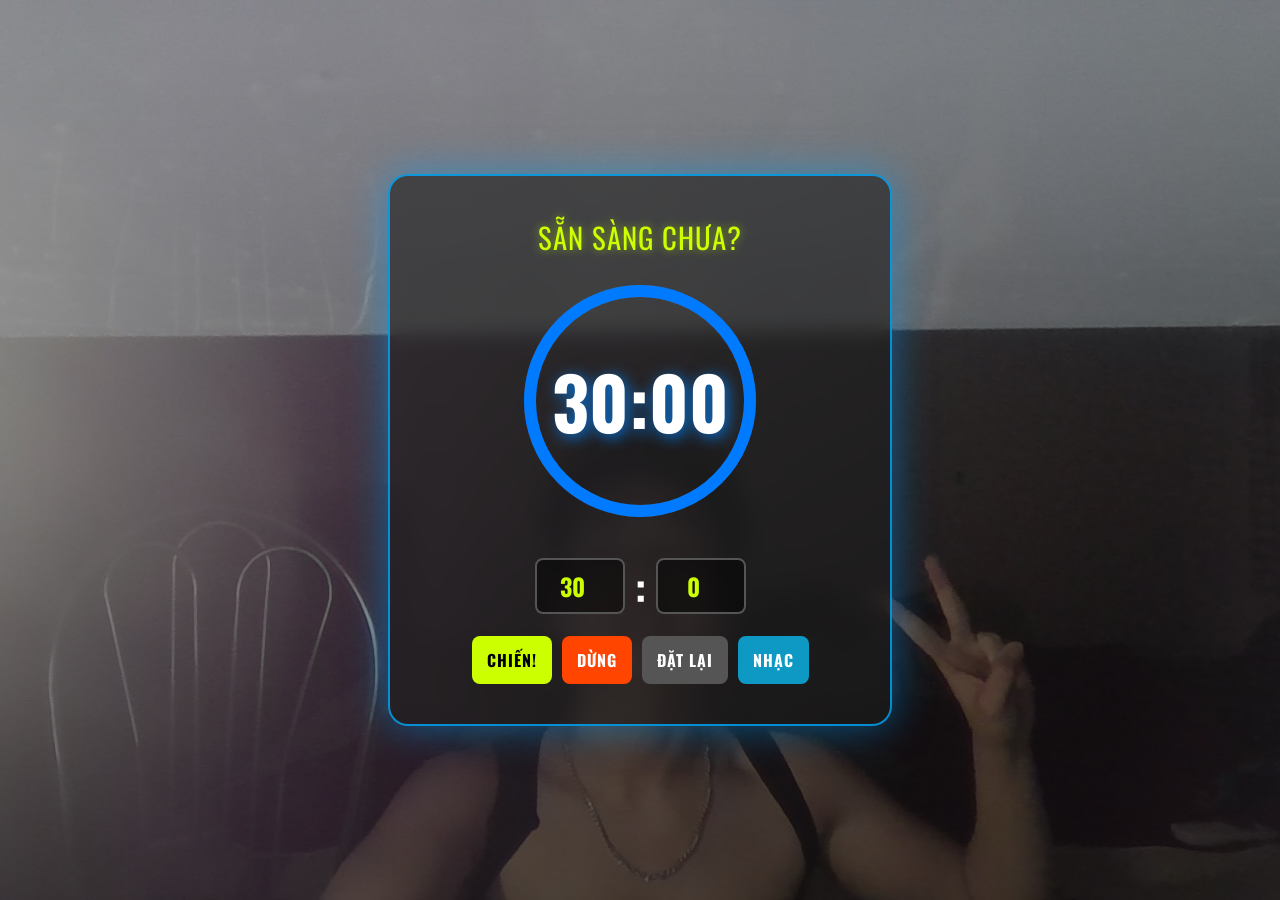
==== index.html @ b2f2163f "Add files via upload" ====
<!DOCTYPE html>
<html lang="vi">
<head>
    <meta charset="UTF-8">
    <meta name="viewport" content="width=device-width, initial-scale=1.0">
    <title>Đếm ngược</title>
    
    <link rel="preconnect" href="https://fonts.googleapis.com">
    <link rel="preconnect" href="https://fonts.gstatic.com" crossorigin>
    <link href="https://fonts.googleapis.com/css2?family=Oswald:wght@500;700&display=swap" rel="stylesheet">
    
    <link rel="stylesheet" href="style.css">
</head>
<body>

    <audio id="alarm-sound" src="./sounds/oge.mp3" preload="auto"></audio>

    <div class="timer-container">
        <div id="motivation-text">SẴN SÀNG CHƯA?</div>
        
        <div class="circle-wrap">
            <svg class="progress-ring" viewBox="0 0 250 250">
                <circle cx="125" cy="125" r="110" fill="transparent" stroke="rgba(255, 255, 255, 0.1)" stroke-width="12"></circle>
                <circle id="progress-circle" cx="125" cy="125" r="110" fill="transparent" stroke="#007bff" stroke-width="12" stroke-linecap="round"></circle>
            </svg>
            <div class="time-display" id="display">30:00</div>
        </div>

        <div class="inputs">
            <input type="number" id="input-minutes" min="0" placeholder="Phút" value="30">
            <span>:</span>
            <input type="number" id="input-seconds" min="0" max="59" placeholder="Giây" value="0">
        </div>

        <div class="controls">
            <button class="btn-start" id="btn-start">Chiến!</button>
            <button class="btn-pause" id="btn-pause">Dừng</button>
            <button class="btn-reset" id="btn-reset">Đặt Lại</button>
            <button class="btn-sound" id="btn-sound">Nhạc</button>
        </div>
    </div>

    <script src="script.js"></script>
</body>
</html>
---- style.css ----
/* Cài đặt chung & Hình nền */
body {
    background-image: linear-gradient(rgba(0, 0, 0, 0.262), rgba(0, 0, 0, 0.574)), url('./imgs/chat.jpg');
    background-size: cover;
    background-position: center;
    color: #ffffff;
    font-family: 'Oswald', sans-serif; /* Đã sửa lỗi phông */
    display: flex;
    justify-content: center;
    align-items: center;
    height: 100vh;
    margin: 0;
    text-transform: uppercase;
}

/* Khung kính mờ (Glassmorphism) */
.timer-container {
    background: rgba(30, 30, 30, 0.6);
    backdrop-filter: blur(10px);
    padding: 40px 50px;
    border-radius: 20px;
    box-shadow: 0 0 40px rgba(0, 157, 255, 0.5);
    text-align: center;
    border: 2px solid rgba(0, 170, 255, 0.8);
    width: 400px;
}

/* Câu khẩu hiệu */
#motivation-text {
    color: #ccff00;
    font-size: 1.8rem;
    margin-bottom: 20px;
    letter-spacing: 1px;
    text-shadow: 0 0 10px rgba(204, 255, 0, 0.5);
    height: 40px;
}

/* Vòng tròn đếm ngược */
.circle-wrap {
    position: relative;
    width: 250px;
    height: 250px;
    margin: 0 auto 30px auto;
}

.progress-ring {
    width: 100%;
    height: 100%;
}

.progress-ring__circle, #progress-circle {
    transition: stroke-dashoffset 1s linear;
    transform: rotate(-90deg);
    transform-origin: 50% 50%;
}

/* Chữ số đếm ngược */
.time-display {
    position: absolute;
    top: 50%;
    left: 50%;
    transform: translate(-50%, -50%);
    font-size: 4.5rem;
    font-weight: 700;
    text-shadow: 3px 3px 15px rgba(0, 132, 255, 0.8);
    color: #fff;
    line-height: 1;
}

/* Khu vực nhập thời gian */
.inputs {
    margin-bottom: 20px;
    display: flex;
    justify-content: center;
    align-items: center;
    gap: 10px;
}

.inputs span {
    font-size: 2.5rem;
    font-weight: 700;
}

input[type="number"] {
    width: 70px;
    font-size: 1.5rem;
    padding: 8px;
    background: rgba(0, 0, 0, 0.5);
    color: #ccff00;
    border: 2px solid #555;
    border-radius: 8px;
    text-align: center;
    font-family: 'Oswald', sans-serif;
    font-weight: 700;
}

input[type="number"]:focus {
    outline: none;
    border-color: #007bff;
    box-shadow: 0 0 15px rgba(0, 128, 255, 0.6);
}

.controls button {
    font-family: 'Oswald', sans-serif;
    font-weight: 700;
    font-size: 1rem; /* Giảm nhẹ size chữ xuống 1 xíu */
    padding: 12px 15px; /* Ép lại viền nút cho thon gọn hơn */
    margin: 0; /* Xóa margin cũ để tránh xô lệch */
    border: none;
    border-radius: 8px;
    cursor: pointer;
    text-transform: uppercase;
    transition: all 0.2s ease;
    letter-spacing: 1px;
    white-space: nowrap; /* Ngăn chữ bên trong nút bị rớt dòng */
}

.controls {
    display: flex; /* Kích hoạt Flexbox */
    justify-content: center; /* Căn giữa toàn bộ các nút */
    align-items: center; /* Đảm bảo các nút cao bằng nhau */
    flex-wrap: nowrap; /* Ép tất cả nằm trên 1 dòng, không cho rớt dòng */
    gap: 10px; /* Tạo khoảng cách đều nhau 10px giữa các nút */
    margin-top: 20px;
}



.btn-start { background-color: #ccff00; color: #000; }
.btn-start:hover { background-color: #aacc00; transform: scale(1.05); }

.btn-pause { background-color: #ff4500; color: #fff; }
.btn-pause:hover { background-color: #cc3700; transform: scale(1.05); }

.btn-reset { background-color: #555; color: #fff; }
.btn-reset:hover { background-color: #777; transform: scale(1.05); }

.btn-sound { background-color: #0e99c4; color: #fff; }
.btn-sound:hover { background-color: #0071d4; transform: scale(1.05); }
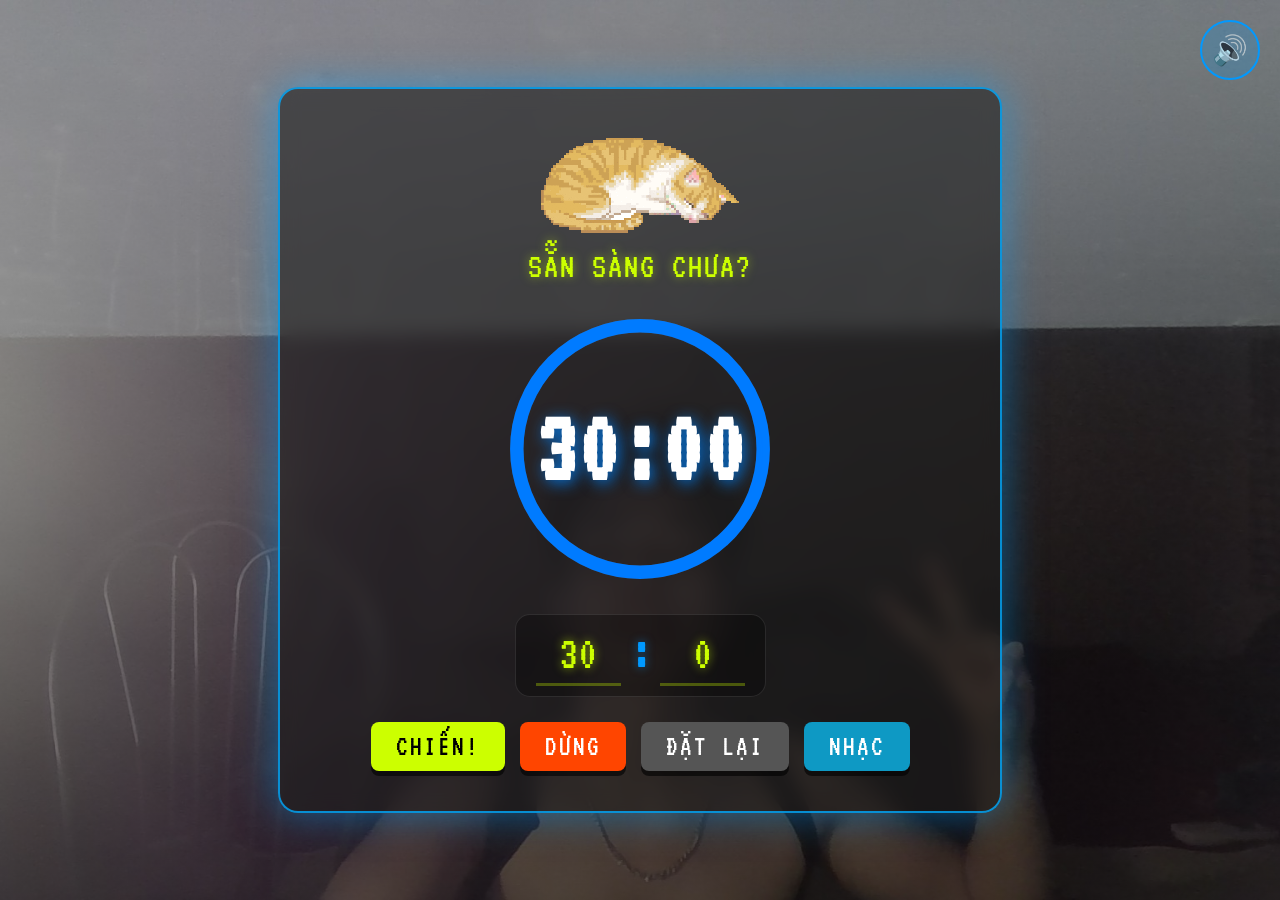
==== commit 52f756c3: "Add files via upload" ====
--- a/index.html
+++ b/index.html
@@ -13,9 +13,23 @@
 </head>
 <body>
 
+    <!-- <div class="weather-overlay">
+        <img src="https://i.gifer.com/5GpD.gif" alt="Hiệu ứng thời tiết">
+    </div> -->
+
     <audio id="alarm-sound" src="./sounds/oge.mp3" preload="auto"></audio>
+    <audio id="tick-sound" src="./sounds/tick.mp3" preload="auto"></audio>
+    <audio id="hover-sound" src="./sounds/hover.mp3" preload="auto"></audio>
+    <audio id="click-sound" src="./sounds/click.mp3" preload="auto"></audio>
 
-    <div class="timer-container">
+    <button id="toggle-tick" class="sound-control-btn" title="Bật/Tắt tiếng tích tắc">🔊</button>
+
+    <div class="timer-container" id="timer-box">
+        
+        <div class="sprite-container">
+            <img id="pixel-char" src="./imgs/cat.gif" alt="Pixel Character">
+        </div>
+
         <div id="motivation-text">SẴN SÀNG CHƯA?</div>
         
         <div class="circle-wrap">
--- a/style.css
+++ b/style.css
@@ -1,10 +1,12 @@
+@import url('https://fonts.googleapis.com/css2?family=VT323&display=swap');
+
 /* Cài đặt chung & Hình nền */
 body {
     background-image: linear-gradient(rgba(0, 0, 0, 0.262), rgba(0, 0, 0, 0.574)), url('./imgs/chat.jpg');
     background-size: cover;
     background-position: center;
     color: #ffffff;
-    font-family: 'Oswald', sans-serif; /* Đã sửa lỗi phông */
+    font-family: 'VT323', monospace; 
     display: flex;
     justify-content: center;
     align-items: center;
@@ -13,24 +15,111 @@
     text-transform: uppercase;
 }
 
-/* Khung kính mờ (Glassmorphism) */
+.weather-overlay {
+    position: fixed; 
+    top: 0;
+    left: 0;
+    width: 100vw; 
+    height: 100vh; 
+    z-index: 100; 
+    pointer-events: none; 
+    overflow: hidden; 
+}
+
+.weather-overlay img {
+    width: 100%;
+    height: 100%;
+    object-fit: cover; 
+    opacity: 0.35; 
+}
+
+/* Nút bật/tắt âm thanh ở góc */
+.sound-control-btn {
+    position: fixed;
+    top: 20px;
+    right: 20px;
+    background: rgba(0, 153, 255, 0.2);
+    border: 2px solid #0099ff;
+    color: white;
+    width: 60px; 
+    height: 60px;
+    border-radius: 50%;
+    cursor: pointer;
+    z-index: 1000;
+    font-size: 1.8rem;
+    display: flex;
+    justify-content: center;
+    align-items: center;
+    transition: all 0.3s ease;
+}
+
+.sound-control-btn:hover {
+    background: #0099ff;
+    transform: scale(1.1);
+}
+
+.sound-control-btn.muted {
+    filter: grayscale(1);
+    opacity: 0.5;
+    border-color: #555;
+}
+
+/* Khung kính mờ */
 .timer-container {
+    position: relative;
+    z-index: 200; 
     background: rgba(30, 30, 30, 0.6);
     backdrop-filter: blur(10px);
-    padding: 40px 50px;
+    padding: 40px 60px; 
     border-radius: 20px;
     box-shadow: 0 0 40px rgba(0, 157, 255, 0.5);
     text-align: center;
     border: 2px solid rgba(0, 170, 255, 0.8);
-    width: 400px;
+    width: 600px; /* Thu lại một chút xíu cho vuông vắn */
+    transition: box-shadow 0.3s, border-color 0.3s;
+}
+
+/* HIỆU ỨNG RUNG CHẤN */
+@keyframes shake {
+    0% { transform: translate(1px, 1px) rotate(0deg); }
+    10% { transform: translate(-2px, -2px) rotate(-1deg); }
+    20% { transform: translate(-3px, 0px) rotate(1deg); }
+    30% { transform: translate(3px, 2px) rotate(0deg); }
+    40% { transform: translate(1px, -1px) rotate(1deg); }
+    50% { transform: translate(-1px, 2px) rotate(-1deg); }
+    60% { transform: translate(-3px, 1px) rotate(0deg); }
+    70% { transform: translate(3px, 1px) rotate(-1deg); }
+    80% { transform: translate(-1px, -1px) rotate(1deg); }
+    90% { transform: translate(1px, 2px) rotate(0deg); }
+    100% { transform: translate(1px, -2px) rotate(-1deg); }
+}
+
+.shaking {
+    animation: shake 0.4s infinite;
+    box-shadow: 0 0 60px rgba(255, 0, 0, 0.8) !important;
+    border-color: red !important;
+}
+
+/* Nhân vật Pixel Art */
+.sprite-container {
+    margin-bottom: 10px;
+    height: 110px; 
+    display: flex;
+    justify-content: center;
+    align-items: center;
+}
+
+#pixel-char {
+    height: 100%;
+    image-rendering: pixelated; 
 }
 
 /* Câu khẩu hiệu */
 #motivation-text {
     color: #ccff00;
-    font-size: 1.8rem;
+    font-size: 2.2rem; 
     margin-bottom: 20px;
-    letter-spacing: 1px;
+    letter-spacing: 2px;
     text-shadow: 0 0 10px rgba(204, 255, 0, 0.5);
     height: 40px;
 }
@@ -38,15 +127,12 @@
 /* Vòng tròn đếm ngược */
 .circle-wrap {
     position: relative;
-    width: 250px;
-    height: 250px;
-    margin: 0 auto 30px auto;
-}
-
-.progress-ring {
-    width: 100%;
-    height: 100%;
-}
+    width: 280px; /* Thu gọn lại để không bị quá cao */
+    height: 280px;
+    margin: 0 auto 25px auto;
+}
+
+.progress-ring { width: 100%; height: 100%; }
 
 .progress-ring__circle, #progress-circle {
     transition: stroke-dashoffset 1s linear;
@@ -54,76 +140,101 @@
     transform-origin: 50% 50%;
 }
 
-/* Chữ số đếm ngược */
 .time-display {
     position: absolute;
     top: 50%;
     left: 50%;
     transform: translate(-50%, -50%);
-    font-size: 4.5rem;
+    font-size: 6.5rem; /* Cân đối lại với vòng tròn */
     font-weight: 700;
     text-shadow: 3px 3px 15px rgba(0, 132, 255, 0.8);
     color: #fff;
     line-height: 1;
 }
 
-/* Khu vực nhập thời gian */
+/* KHU VỰC NHẬP THỜI GIAN ĐÃ ĐƯỢC THIẾT KẾ LẠI */
 .inputs {
-    margin-bottom: 20px;
+    margin: 0 auto 25px auto;
     display: flex;
     justify-content: center;
     align-items: center;
     gap: 10px;
-}
-
-.inputs span {
-    font-size: 2.5rem;
-    font-weight: 700;
+    /* Gom cụm input vào một khay tối mờ cho gọn gàng */
+    background: rgba(0, 0, 0, 0.3);
+    padding: 10px 20px;
+    border-radius: 15px;
+    width: fit-content;
+    border: 1px solid rgba(255, 255, 255, 0.1);
+}
+
+.inputs span { 
+    font-size: 3rem; 
+    font-weight: 700; 
+    color: #0099ff;
+    text-shadow: 0 0 10px rgba(0, 153, 255, 0.5);
+    padding-bottom: 5px; /* Cân chỉnh dấu : ngang hàng với số */
 }
 
 input[type="number"] {
-    width: 70px;
-    font-size: 1.5rem;
-    padding: 8px;
-    background: rgba(0, 0, 0, 0.5);
+    width: 75px; 
+    font-size: 3rem; 
+    padding: 5px;
+    background: transparent; /* Xóa nền ô nhập */
     color: #ccff00;
-    border: 2px solid #555;
-    border-radius: 8px;
+    border: none;
+    border-bottom: 3px solid rgba(204, 255, 0, 0.3); /* Chỉ để lại vạch dưới kiểu terminal */
+    border-radius: 0;
     text-align: center;
-    font-family: 'Oswald', sans-serif;
-    font-weight: 700;
+    font-family: 'VT323', monospace; 
+    text-shadow: 0 0 10px rgba(204, 255, 0, 0.6);
+    transition: all 0.3s;
 }
 
 input[type="number"]:focus {
     outline: none;
-    border-color: #007bff;
-    box-shadow: 0 0 15px rgba(0, 128, 255, 0.6);
+    border-bottom: 3px solid #ccff00; /* Vạch sáng lên khi click vào */
+    background: rgba(204, 255, 0, 0.05); /* Sáng mờ mờ ở nền */
+}
+
+/* Ẩn hoàn toàn nút mũi tên tăng giảm mặc định của trình duyệt */
+input[type="number"]::-webkit-inner-spin-button,
+input[type="number"]::-webkit-outer-spin-button {
+    -webkit-appearance: none;
+    margin: 0;
+}
+input[type="number"] {
+    -moz-appearance: textfield; 
+}
+
+/* NÚT BẤM ĐIỀU KHIỂN PHONG CÁCH RETRO */
+.controls {
+    display: flex;
+    justify-content: center;
+    align-items: center;
+    gap: 15px; 
+    margin-top: 10px;
 }
 
 .controls button {
-    font-family: 'Oswald', sans-serif;
-    font-weight: 700;
-    font-size: 1rem; /* Giảm nhẹ size chữ xuống 1 xíu */
-    padding: 12px 15px; /* Ép lại viền nút cho thon gọn hơn */
-    margin: 0; /* Xóa margin cũ để tránh xô lệch */
+    font-family: 'VT323', monospace; 
+    font-size: 1.8rem; 
+    padding: 10px 25px; 
+    margin: 0;
     border: none;
     border-radius: 8px;
     cursor: pointer;
     text-transform: uppercase;
-    transition: all 0.2s ease;
-    letter-spacing: 1px;
-    white-space: nowrap; /* Ngăn chữ bên trong nút bị rớt dòng */
-}
-
-.controls {
-    display: flex; /* Kích hoạt Flexbox */
-    justify-content: center; /* Căn giữa toàn bộ các nút */
-    align-items: center; /* Đảm bảo các nút cao bằng nhau */
-    flex-wrap: nowrap; /* Ép tất cả nằm trên 1 dòng, không cho rớt dòng */
-    gap: 10px; /* Tạo khoảng cách đều nhau 10px giữa các nút */
-    margin-top: 20px;
-}
-
+    transition: all 0.1s ease; /* Đổi tốc độ nhanh hơn để hợp với nút nổi */
+    letter-spacing: 2px;
+    /* Thêm hiệu ứng khối 3D cho nút */
+    box-shadow: 0 5px 0 rgba(0, 0, 0, 0.6);
+}
+
+.controls button:active {
+    /* Hiệu ứng lún nút xuống khi click */
+    transform: translateY(5px);
+    box-shadow: 0 0 0 rgba(0, 0, 0, 0.6);
+}
 
 
 .btn-start { background-color: #ccff00; color: #000; }
